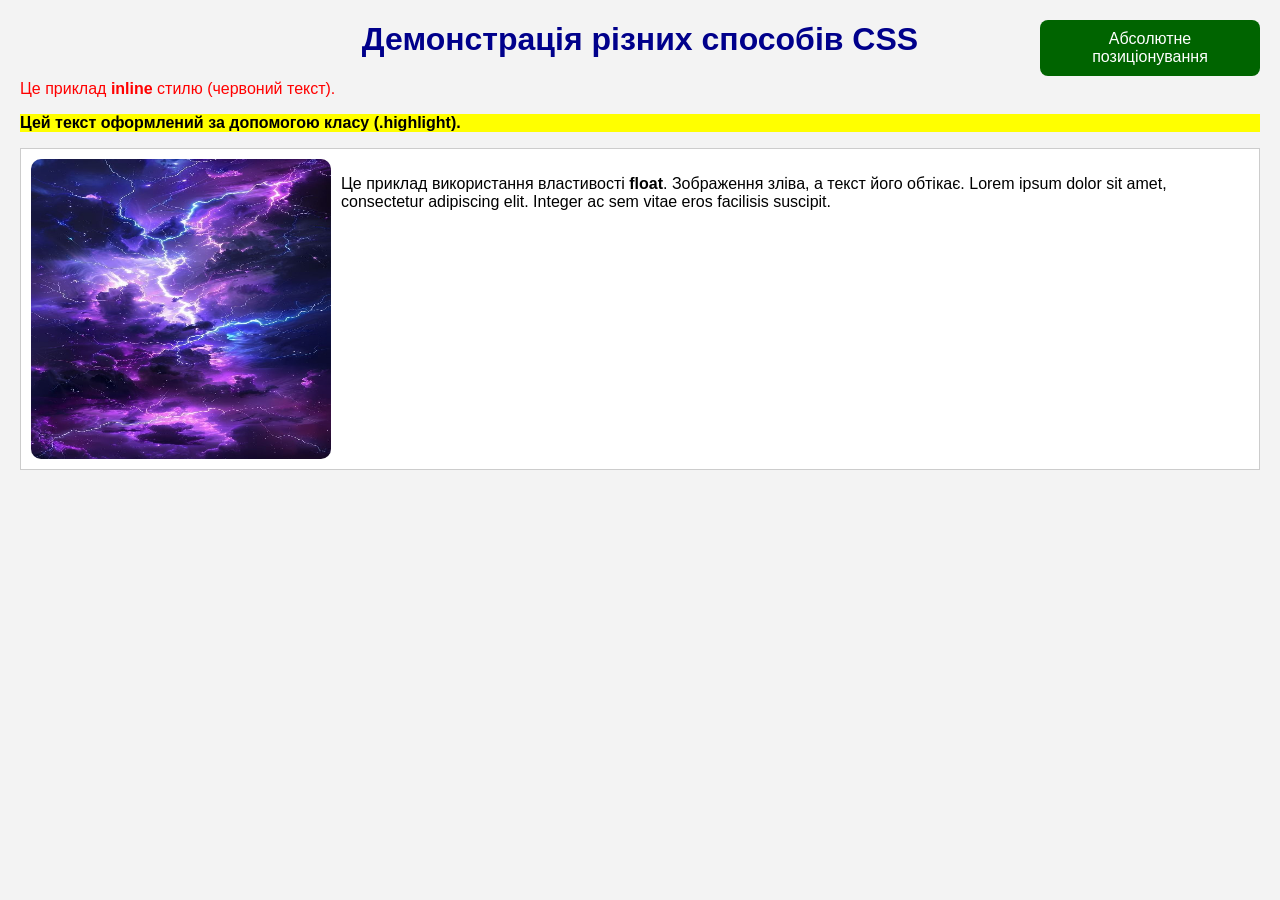
==== theme.html @ ccbd56d1 "Initial commit" ====
<!DOCTYPE html>
<html lang="uk">

<head>
    <meta charset="UTF-8">
    <meta name="viewport" content="width=<device-width>, initial-scale=1.0">
    <title>Демонстрація CSS</title>
    <link rel="stylesheet" href="styles.css">
    <style>
        h1 {
            color: darkblue;
            text-align: center;
        }

        .highlight {
            background-color: yellow;
            font-weight: bold;
        }

        #special {
            color: white;
            background-color: darkgreen;
            padding: 10px;
            border-radius: 8px;
            width: 200px;
            text-align: center;
            position: absolute;
            right: 20px;
            top: 20px;
        }
    </style>
</head>

<body>

    <h1>Демонстрація різних способів CSS</h1>
    <p style="color: red;">Це приклад <b>inline</b> стилю (червоний текст).</p>
    <p class="highlight">Цей текст оформлений за допомогою класу (.highlight).</p>
    <div id="special">Абсолютне позиціонування</div>
    <div class="container">
        <img src="images/000.jpg" alt="Зображення" class="float-img" width="300" height="300">
        <p>
            Це приклад використання властивості <b>float</b>. Зображення зліва, а текст його обтікає.
            Lorem ipsum dolor sit amet, consectetur adipiscing elit. Integer ac sem vitae eros facilisis suscipit.
        </p>
    </div>

</body>

</html>
---- styles.css ----
body {
    background-color: #f3f3f3;
    font-family: Arial, sans-serif;
    margin: 20px;
}

.container {
    border: 1px solid #ccc;
    padding: 10px;
    background-color: white;
    overflow: hidden;
}

.float-img {
    float: left;
    margin-right: 10px;
    border-radius: 10px;
}
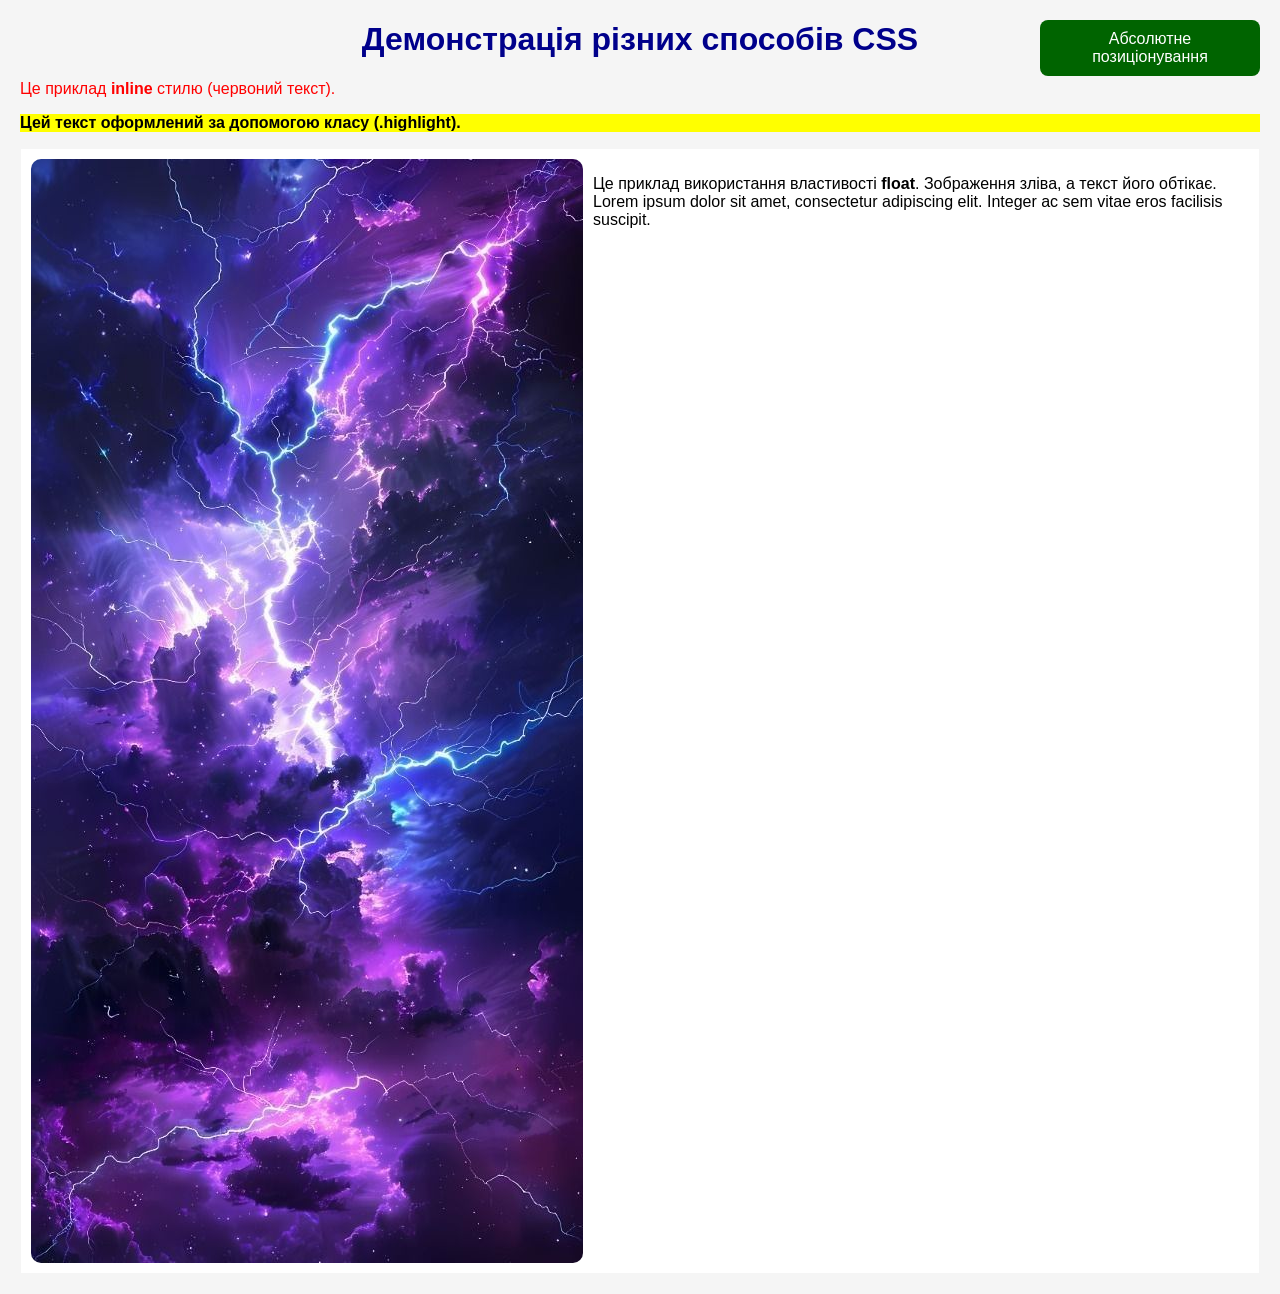
==== commit 4d89149f: "change" ====
--- a/theme.html
+++ b/theme.html
@@ -38,7 +38,7 @@
     <p class="highlight">Цей текст оформлений за допомогою класу (.highlight).</p>
     <div id="special">Абсолютне позиціонування</div>
     <div class="container">
-        <img src="images/000.jpg" alt="Зображення" class="float-img" width="300" height="300">
+        <img src="images/000.jpg" alt="Зображення" class="float-img">
         <p>
             Це приклад використання властивості <b>float</b>. Зображення зліва, а текст його обтікає.
             Lorem ipsum dolor sit amet, consectetur adipiscing elit. Integer ac sem vitae eros facilisis suscipit.
--- a/styles.css
+++ b/styles.css
@@ -1,11 +1,11 @@
 body {
-    background-color: #f3f3f3;
+    background-color: whitesmoke;
     font-family: Arial, sans-serif;
     margin: 20px;
 }
 
 .container {
-    border: 1px solid #ccc;
+    border: 1px solid whitesmoke;
     padding: 10px;
     background-color: white;
     overflow: hidden;
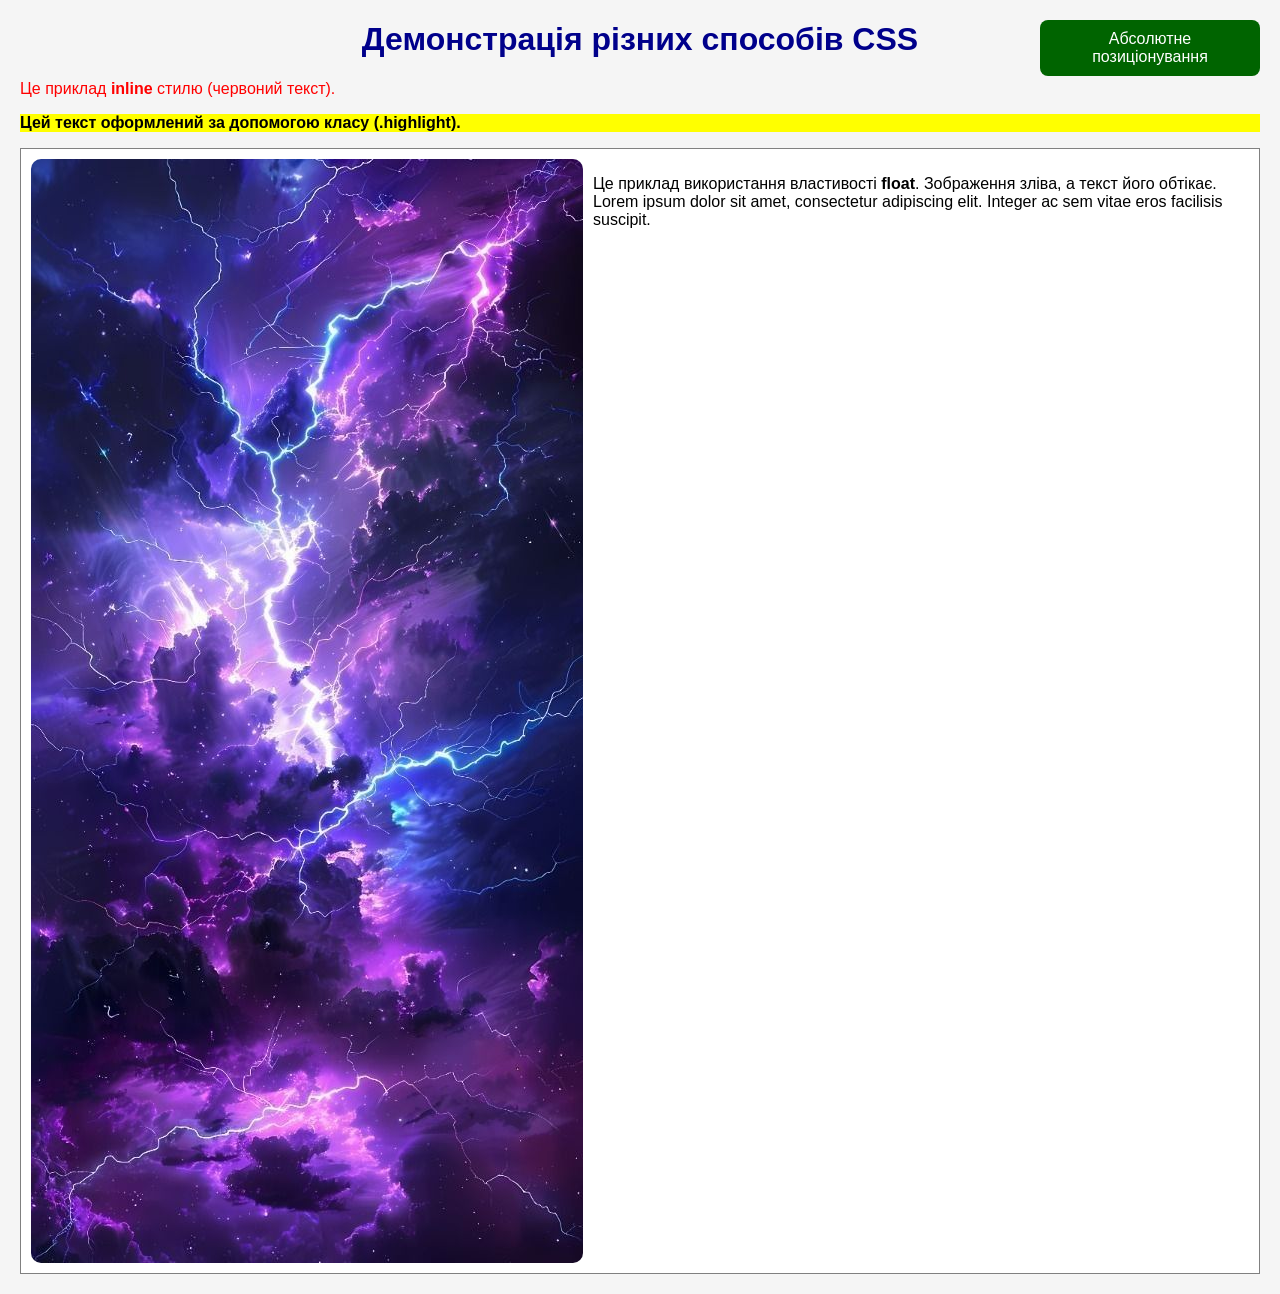
==== commit 008329a0: "оновлення" ====
--- a/theme.html
+++ b/theme.html
@@ -1,9 +1,9 @@
 <!DOCTYPE html>
-<html lang="uk">
+<html lang="en">
 
 <head>
     <meta charset="UTF-8">
-    <meta name="viewport" content="width=<device-width>, initial-scale=1.0">
+    <meta name="viewport" content="width=device-width, initial-scale=1.0">
     <title>Демонстрація CSS</title>
     <link rel="stylesheet" href="styles.css">
     <style>
--- a/styles.css
+++ b/styles.css
@@ -5,7 +5,7 @@
 }
 
 .container {
-    border: 1px solid whitesmoke;
+    border: 1px solid gray;
     padding: 10px;
     background-color: white;
     overflow: hidden;
